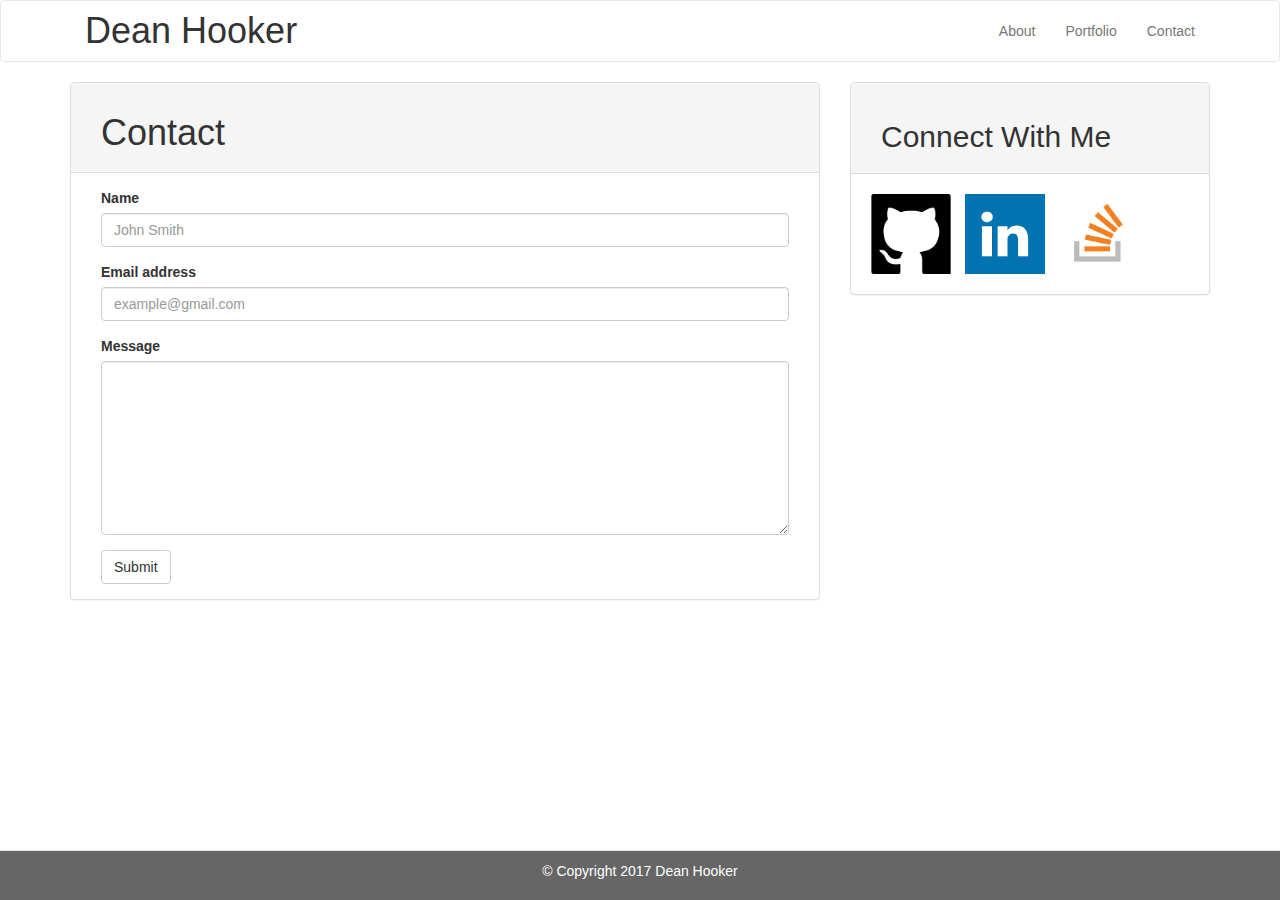
==== contact.html @ 8f96d784 "Commit 2" ====
<!DOCTYPE html>
<html lang="en-us">

<head>
    <meta charset="UTF-8">
    <title>Dean Hooker</title>
    <link rel="stylesheet" href="https://maxcdn.bootstrapcdn.com/bootstrap/3.3.7/css/bootstrap.min.css" integrity="sha384-BVYiiSIFeK1dGmJRAkycuHAHRg32OmUcww7on3RYdg4Va+PmSTsz/K68vbdEjh4u" crossorigin="anonymous">
    <link rel="stylesheet" type="text/css" href="./assets/css/style.css">
</head>

<header>
    <nav class="navbar navbar-default">
        <div class="container">
            <!-- Brand and toggle get grouped for better mobile display -->
            <div class="navbar-header">

                <h1>Dean Hooker</h1>
            </div>

            <!-- Collect the nav links, forms, and other content for toggling -->
            <div class="collapse navbar-collapse" id="bs-example-navbar-collapse-1">
                <ul class="nav navbar-nav navbar-right">
                    <li><a href="./index.html">About</a></li>
                    <li><a href="./portfolio.html">Portfolio</a></li>
                    <li><a href="./contact.html">Contact</a></li>
                </ul>
            </div><!-- /.navbar-collapse -->
        </div><!-- /.container-fluid -->
    </nav>
</header>
<body>
    <div class="container">
        <div class="row">
            <div class="col-md-8">
                <div class="panel panel-default">
                    <div class="panel-heading"><h1>Contact</h1></div>
                    <div class="panel-body">


                        <div class="container-fluid">


                            <form>
                                <div class="form-group">
                                    <label for="exampleInputEmail1">Name</label>
                                    <input type="email" class="form-control" id="exampleInputEmail1" placeholder="John Smith">
                                </div>
                                <div class="form-group">
                                    <label for="exampleInputEmail1">Email address</label>
                                    <input type="email" class="form-control" id="exampleInputEmail1" placeholder="example@gmail.com">
                                </div>
                                <div class="form-group">
                                    <label>Message</label>
                                    <textarea class="form-control" rows="8"></textarea>
                                </div>
                                <button type="submit" class="btn btn-default">Submit</button>
                            </form>
                        </div>
                    </div>
                </div>
            </div>

            <div class="col-md-4">
                <div class="panel panel-default">
                    <div class="panel-heading"><h2>Connect With Me</h2></div>
                    <div class="panel-body">
                        <!-- <a href="https://github.com/deanhooker" target="_blank" class="thumbnail">
                        <img src="./assets/images/github.png" alt="Github">
                    </a>
                    <a href="https://www.linkedin.com/in/dean-hooker-83933486/" target="_blank" class="thumbnail">
                    <img src="./assets/images/linkedin.png" alt="Github">
                </a>
                <a href="https://stackoverflow.com/users/8426227/dean-hooker" target="_blank" class="thumbnail">
                <img src="./assets/images/stackoverflow.png" alt="Github">
            </a> -->
            <a href="https://github.com/deanhooker" target="_blank"><img class="linkIcons" src="./assets/images/github.png"></a>
            <a href="https://www.linkedin.com/in/dean-hooker-83933486/" target="_blank"><img class="linkIcons" src="./assets/images/linkedin.png"></a>
            <a href="https://stackoverflow.com/users/8426227/dean-hooker" target="_blank"><img class="linkIcons" src="./assets/images/stackoverflow.png"></a>
        </div>
    </div>
</div>
</div>
</div>
</body>
<footer>
    <nav class="navbar navbar-default navbar-fixed-bottom">
        <div class="container">
            <p class="text-center">&copy; Copyright 2017 Dean Hooker</p>
        </div>
    </nav>
</footer>
</html>
---- assets/css/style.css ----
#profilePic {
    width:150px;
}

.linkIcons {
    width:80px;
    margin:5px;
}

h1, h2 {
    margin-left: 15px;
}

h2 {
    margin-top: 27px;
}

.navbar h1 {
    margin-top: 10px;
}

.navbar a {
    margin-top: 5px;
}

footer p {
    margin-top:10px;
}

body {
    background-image: url(https://www.toptal.com/designers/subtlepatterns/patterns/concrete-texture.png);
    margin-bottom: 60px;
}

.navbar-default {
    background-color: white;
}

.navbar-fixed-bottom {
    background-color: #666666;
    color: white;
}
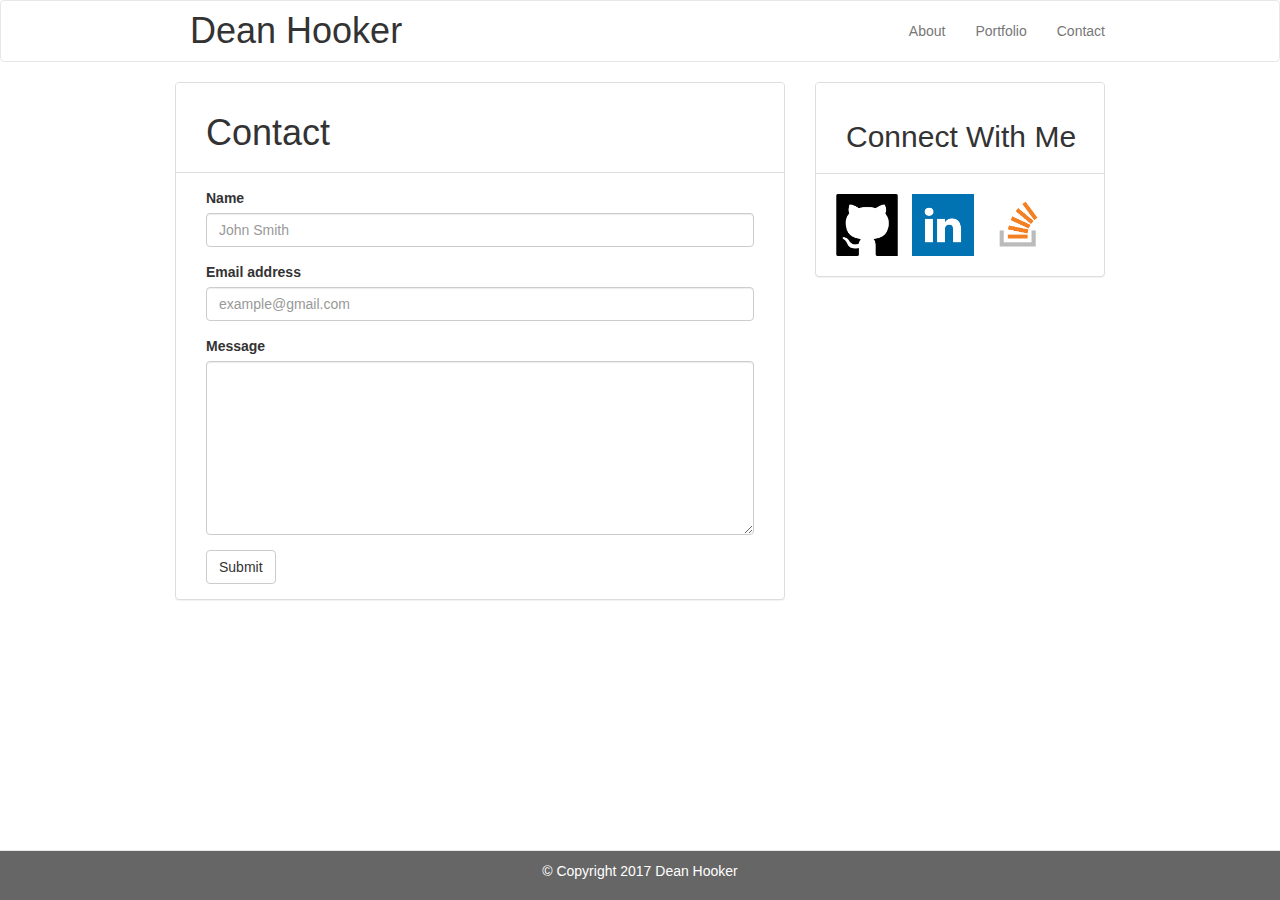
==== commit ae3de2f1: "commit 5" ====
--- a/contact.html
+++ b/contact.html
@@ -3,6 +3,7 @@
 
 <head>
     <meta charset="UTF-8">
+    <meta name="viewport" content="width=device-width">
     <title>Dean Hooker</title>
     <link rel="stylesheet" href="https://maxcdn.bootstrapcdn.com/bootstrap/3.3.7/css/bootstrap.min.css" integrity="sha384-BVYiiSIFeK1dGmJRAkycuHAHRg32OmUcww7on3RYdg4Va+PmSTsz/K68vbdEjh4u" crossorigin="anonymous">
     <link rel="stylesheet" type="text/css" href="./assets/css/style.css">
@@ -18,13 +19,13 @@
             </div>
 
             <!-- Collect the nav links, forms, and other content for toggling -->
-            <div class="collapse navbar-collapse" id="bs-example-navbar-collapse-1">
+            <!-- <div class="collapse navbar-collapse" id="bs-example-navbar-collapse-1"> -->
                 <ul class="nav navbar-nav navbar-right">
                     <li><a href="./index.html">About</a></li>
                     <li><a href="./portfolio.html">Portfolio</a></li>
                     <li><a href="./contact.html">Contact</a></li>
                 </ul>
-            </div><!-- /.navbar-collapse -->
+            <!-- </div>/.navbar-collapse -->
         </div><!-- /.container-fluid -->
     </nav>
 </header>
--- a/assets/css/style.css
+++ b/assets/css/style.css
@@ -1,9 +1,9 @@
 #profilePic {
-    width:150px;
+    width:100%;
 }
 
 .linkIcons {
-    width:80px;
+    width:62px;
     margin:5px;
 }
 
@@ -30,6 +30,7 @@
 body {
     background-image: url(https://www.toptal.com/designers/subtlepatterns/patterns/concrete-texture.png);
     margin-bottom: 60px;
+    
 }
 
 .navbar-default {
@@ -40,3 +41,39 @@
     background-color: #666666;
     color: white;
 }
+
+.panel > .panel-heading {
+    background-color: white;
+}
+
+.container {
+    max-width: 960px;
+}
+
+@media (max-width: 768px) {
+    .navbar-right a {
+        float: right;
+    }
+    .navbar-header {
+        float: left;
+    }
+}
+
+@media (max-width: 640px) {
+    .navbar-header {
+        display: inline-block;
+        width:100%;
+        margin-left:auto;
+        margin-right:auto;
+        text-align: center;
+    }
+
+    .navbar-right a {
+        float: left;
+        display: inline-block;
+        margin-left:auto;
+        margin-right:auto;
+        width: 33%;
+        text-align: center;
+    }
+}